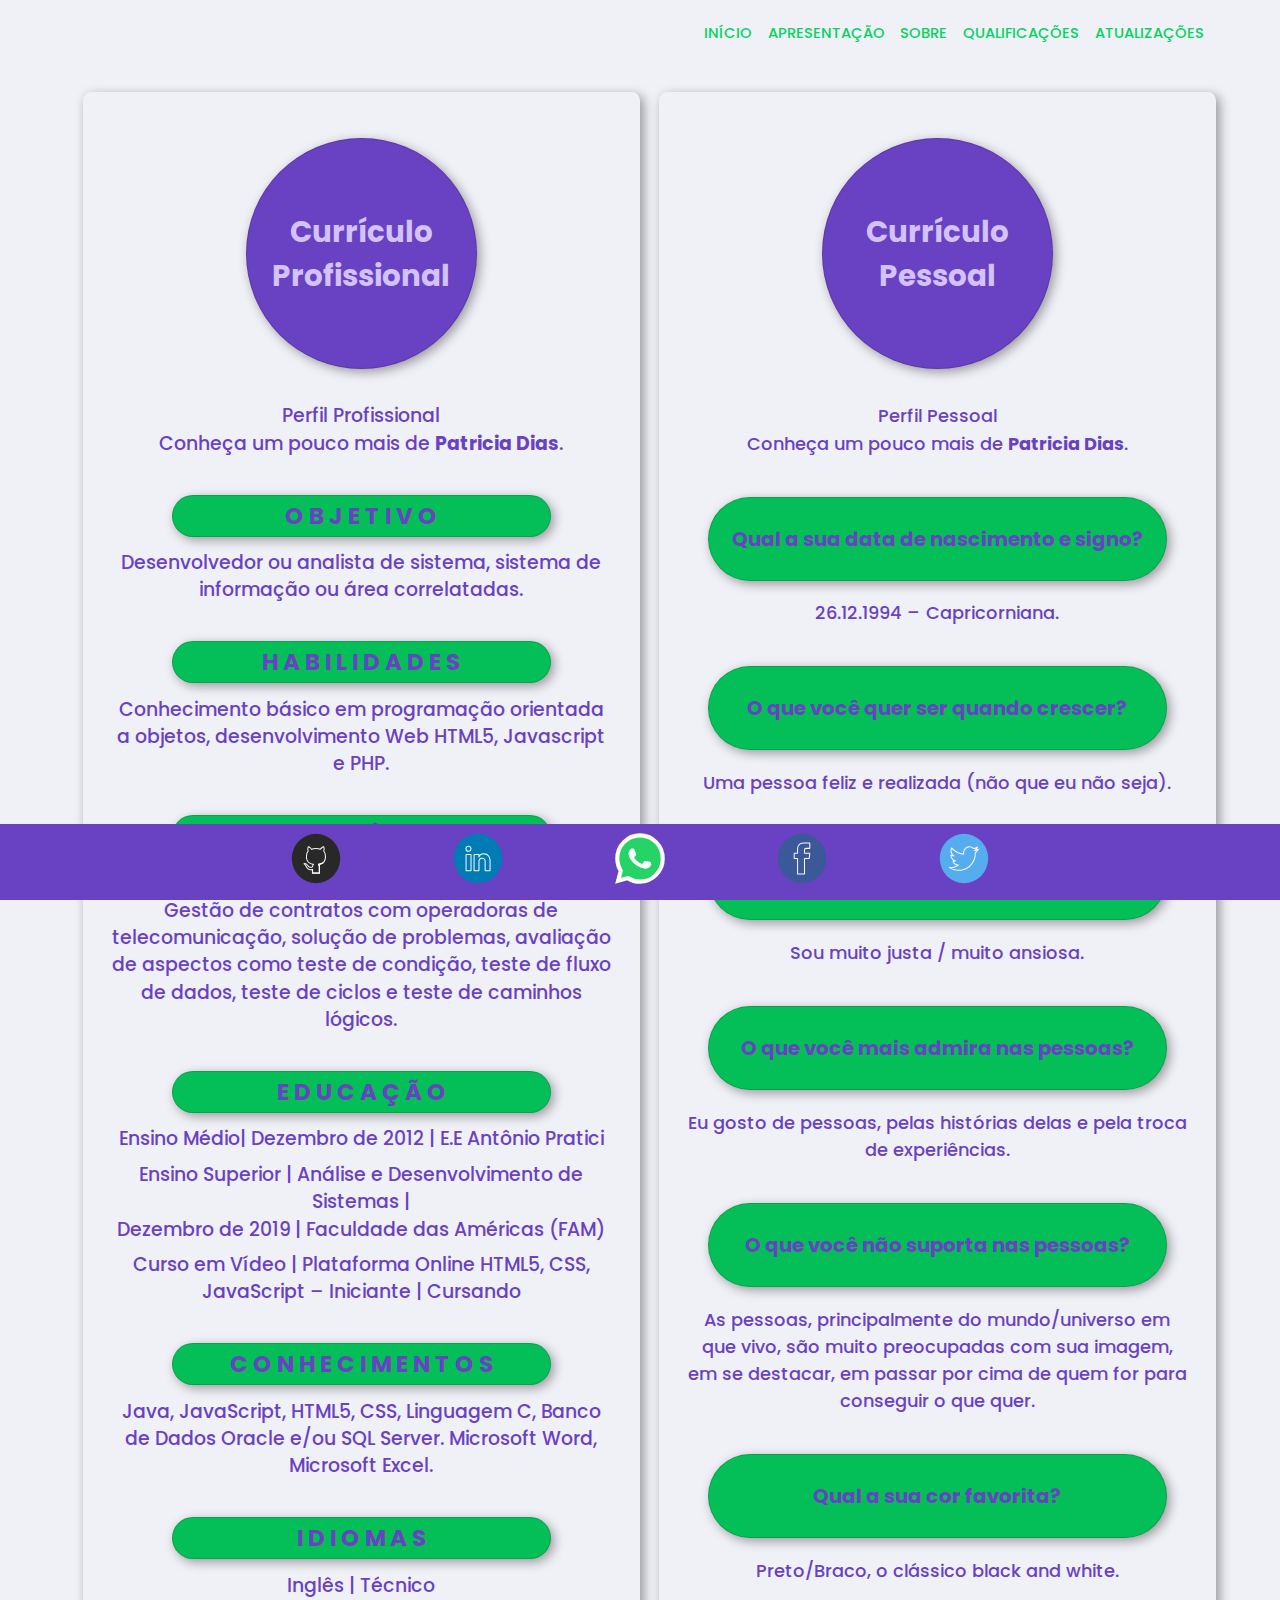
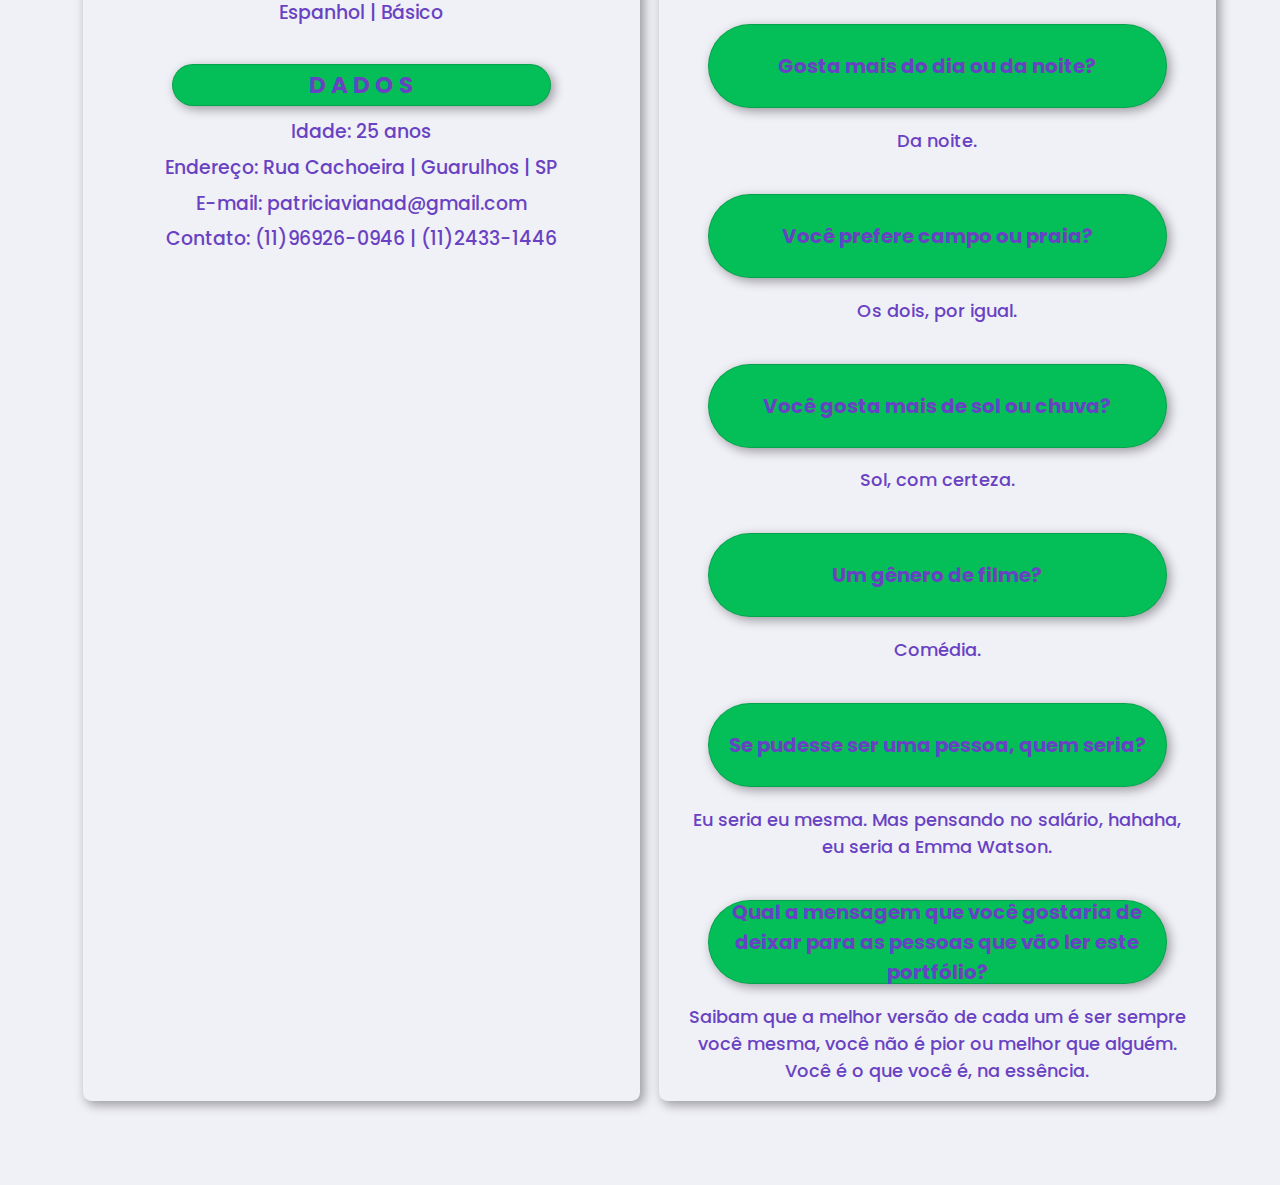
==== page-about.html @ 99903b42 "Sexto commit | page-about / página finalizada / correções de buggs, nas página (page-information | p" ====
<!DOCTYPE html>
<html lang="en">
<head>
    <meta charset="UTF-8">
    <meta name="viewport" content="width=device-width, initial-scale=1.0">
    <title>Patricia Divi</title>

    <link rel="stylesheet" href="./styles/main.css">
    <link rel="stylesheet" href="./styles/single-menu.css">
    <link rel="stylesheet" href="./styles/single-btnMenu.css">
    <link rel="stylesheet" href="./styles/page-about.css">

    <link href="https://fonts.googleapis.com/css2?family=Archivo:wght@400;700&amp;family=Poppins:wght@400;600&amp;display=swap" rel="stylesheet">
</head>
<body id="page-about">

    <nav id="container">
            <a href="#menu" class="btnMenu btnMenu_open">
                Menu
            </a>

            <ul id="menu" class="menu">
                <li class="btnMenu btnMenu_close">Sair</li>

                <li class="list">
                    <a href="index.html">Início</a>
                </li>

                <li class="list">
                    <a href="page-information.html">Apresentação</a>
                </li>

                <li class="list">
                    <a href="page-about.html">Sobre</a>
                </li>

                <li class="list">
                    <a href="Qualificações">Qualificações</a>
                </li>
                
                <li class="list">
                    <a href="Atualizações">Atualizações</a>
                </li>
            </ul>

    </nav>

<main id="content">

        <!--<div class="title">
            <h2>Currículo Profissional</h2>
        </div>-->
    
        <div class="content-about">
            <h2>Currículo <br>Profissional</h2>
        
            <p>Perfil Profissional <br>
            <span>Conheça um pouco mais de</span> <strong>Patricia Dias</strong>.
            </p>

            <h3>O B J E T I V O</h3>

            <p>
                Desenvolvedor ou analista de sistema,
                sistema de informação ou área correlatadas.

            </p>

            <h3>H A B I L I D A D E S</h3>

            <p>
                Conhecimento básico em programação orientada
                a objetos, desenvolvimento Web HTML5, Javascript e PHP.

            </p>

            <h3>E X P E R I Ê N C I A</h3>

            <p>
                Auxiliar Técnico|Almaviva | Fevereiro de 2020.
                Gestão de contratos com operadoras de telecomunicação,
                solução de problemas, avaliação de aspectos como teste de condição,
                teste de fluxo de dados, teste de ciclos e teste de caminhos lógicos.

            </p>

            <h3>E D U C A Ç Ã O</h3>

            <p>
                Ensino Médio| <span>Dezembro de 2012</span> | E.E Antônio Pratici
                
            </p>


            <p>
                Ensino Superior | Análise e Desenvolvimento de Sistemas |<br>

                <span>Dezembro de 2019</span> | Faculdade das Américas (FAM)

            </p>

            <p>
                Curso em Vídeo | Plataforma Online

                HTML5, CSS, JavaScript – Iniciante | <span>Cursando</span>

            </p>


            <h3>C O N H E C I M E N T O S</h3>

            <p>
                Java, JavaScript, HTML5, CSS, Linguagem C,
                Banco de Dados Oracle e/ou SQL Server.
                Microsoft Word, Microsoft Excel.

            </p>

            <h3>I D I O M A S</h3>

            <p>
                Inglês | Técnico <br>

                Espanhol | Básico

            </p>


            <h3>D A D O S</h3>

            <p>
                Idade: 25 anos <br/>

            </p>
            <p>
                Endereço: Rua Cachoeira | Guarulhos | SP <br>
            </p>

            <p>
                E-mail: patriciavianad@gmail.com <br>

            </p>

            <p>
                Contato: (11)96926-0946 | (11)2433-1446 <br>

            </p>


        </div>

        <div class="content-about-secondary">
            <h2>Currículo <br>Pessoal</h2>
        
            <p>Perfil Pessoal <br>
            <span>Conheça um pouco mais de</span> <strong>Patricia Dias</strong>.
            </p>

            <h3>Qual a sua data de nascimento e signo?</h3>

            <p>
                26.12.1994 – Capricorniana.

            </p>

            <h3>O que você quer ser quando crescer?</h3>

            <p>
                Uma pessoa feliz e realizada (não que eu não seja).

            </p>

            <h3>Qual a sua maior qualidade e defeito?</h3>

            <p>
                Sou muito justa / muito ansiosa.

            </p>

            <h3>O que você mais admira nas pessoas?</h3>

            <p>
                Eu gosto de pessoas, pelas histórias delas e pela troca de experiências.
                
            </p>

            <h3>O que você não suporta nas pessoas?</h3>

            <p>
                As pessoas, principalmente do mundo/universo em que vivo, são muito preocupadas com sua imagem, em se destacar, em passar por cima de quem for para conseguir o que quer.
            </p>

            <h3>Qual a sua cor favorita?</h3>

            <p>
               Preto/Braco, o clássico black and white.
            </p>


            <h3>Gosta mais do dia ou da noite?</h3>

            <p>
                Da noite.

            </p>

            <h3>Você prefere campo ou praia?</h3>

            <p>
                Os dois, por igual.

            </p>


            <h3>Você gosta mais de sol ou chuva?</h3>

            <p>
                Sol, com certeza.

            </p>

            <h3>Um gênero de filme?</h3>

            <p>
                Comédia.
            </p>

            <h3>Se pudesse ser uma pessoa, quem seria?</h3>

            <p>
                Eu seria eu mesma. Mas pensando no salário, hahaha, eu seria a Emma Watson.

            </p>

            <h3>Qual a mensagem que você gostaria de deixar para as pessoas que vão ler este portfólio?</h3>

            <p>
            Saibam que a melhor versão de cada um é ser sempre você mesma, você não é pior ou melhor que alguém. Você é o que você é, na essência.

            </p>


        </div>

</main>
    
    <footer id="footer-main">
        <nav class="network-footer">
            <ul>
                <li>
                    <a href="https://github.com/patriciadivi" target="_black">
                        <img src="./icon/icon-github.svg" alt="github de Patricia">
                    </a>
                </li>

                <li>
                    <a href="https://www.linkedin.com/in/patricia-dias-490138162/" target="_black">
                        <img src="./icon/icon-linkedin.svg" alt="linkedin de Patricia">
                    </a>
                </li>

                <li>
                    <a href="http://api.whatsapp.com/send?l=pt_BR&phone=5511969260946&text=" target="_black">
                        <img src="./icon/icon_whatsapp.svg" alt="whatsapp de Patricia">
                    </a>
                </li>

                <li>
                    <a href="https://www.facebook.com/patricia.dias.7545/" target="_black">
                        <img src="./icon/icon-facebook.svg" alt="facebook de Patricia">
                    </a>
                </li>

                <li>
                    <a href="https://twitter.com/Patricia_Divi" target="_black">
                        <img src="./icon/icon-twitter.svg" alt="twitter de Patricia">
                    </a>
                </li>
                
            </ul>
            
        </nav>
            
    </footer>
    
    
    <script src="./scripts/btnMenu.js"></script>
    
</body>
</html>
---- styles/main.css ----
:root {
    --color-background: #F0F0F7;
    --color-primary-lighter: #9871F5;
    --color-primary-light: #916BEA;
    --color-primary: #8257E5;
    --color-primary-dark: #774DD6;
    --color-primary-darker: #6842c2;
    --color-secondary: #04D361;
    --color-secondary-dark: #04BF58;
    --color-title-in-primary: #FFFFFF;
    --color-text-in-primary: #D4C2FF;
    --color-text-title: #32264D;
    --color-text-complement: #9C98A6;
    --color-text-base: #6A6180;
    --color-line-in-white: #E6E6F0;
    --color-input-background: #F8F8FC;
    --color-button-text: #FFFFFF;
    --color-box-base: #FFFFFF;
    --color-box-footer: #FAFAFC;
    --color-small-info: #C1BCCC;

    /* Tamanho da fonte padrão: 16px - 100% - 1rem*/
    font-size: 60%; /* controle das medidas rem */
}

* {
    margin: 0;
    padding: 0;
    box-sizing: border-box;

}

html, body {
    height: 100vh; /* height = altura */

}

body {
    background: var(--color-background);
    font: 500 1.6rem Poppins;

    display: flex;
    min-height: 100vh;
    align-items: center;
    justify-content: center;
    flex-direction: column;
}

a {
    text-decoration: none;

}

ul, ol, li {
    list-style-type: none; 
}

footer p { 
    color: var(--color-secondary);
    font: 500 1.6rem Poppins;
    text-align: center;
    font-style: inherit;

    margin-bottom: 1.4rem;

}

#content {
    min-width: 90vw; /* width = largura */
    max-width: 700px;
    margin: auto;
    
}


@media (min-width: 700px) {
    :root {
        font-size: 65.5%; /* Todo 1rem vai ser relativo a 10px */
    }

}
---- styles/single-menu.css ----
body, #container {
    display: block;
    
    text-align: center;
    /* display: flex;
    flex-direction: column;
   align-content: space-between;
    
    justify-items: center;*/
}

/* Animações do Menu */
 
@keyframes bounce {
    0%, 20%, 60%, 100% {
        -webkit-transform: translateY(0);
        transform: translateY(0);
    }

    40% {
        -webkit-transform: translateY(-20px);
        transform: translateY(-20px);

    }

    80% {
        -webkit-transform: translateY(-10px);
        transform: translateY(-10px);

    }
}

/* Configurações do Menu */

 #container ul {
    background: var(--color-background);
    height: 100vh;

}

 #container ul.menu {
    position: absolute;
    top: 0;
    left: 0;
    width: 100vw;

    transform: translateX(-100%);
    transition: transform 200ms linear;
    
}

#container ul.menu_open {
    transform: translateX(0);

}

#container ul li.list {    
    padding: 3rem;

    list-style: none;
    
}

 #container ul li.list:hover {
    animation: bounce 1s;
    border: 2px solid var(--color-secondary-dark);
    
}

 #container ul li a {
    text-transform: uppercase;
    color: var(--color-secondary);
    font-size: 1.6rem;

    transition: opacity 2s;
}

 #container ul li a:hover {
    color: var(--color-secondary-dark);

    transition: 2s;

}

/* Rodapé da site */

#footer-main {
    position: fixed;
    bottom: 0;

    padding-top: 25px;

    width: 100%;
}

#footer-main .network-footer {
    display: flex;
    align-items: center;
    justify-content: space-around;

    background: var(--color-primary-darker);

    max-width: 100%;

}

#footer-main .network-footer ul {
    display: flex;
    align-items: center;
    justify-content: space-between;

    width: 100vw;
    max-width: 700px;

    margin: 0 1rem;
    
}

#footer-main .network-footer ul li {
    display: flex;
    align-items: center;
    justify-content: space-between;

    max-width: 100vw;

}

#footer-main .network-footer ul li a img {
    width: 5rem;
    
    margin: .8rem auto;
}


/* Resposividade do Menu */


@media (min-width: 700px) {

    /* Ropapé (Responsividade) */
    footer #footer-main .network-footer {
        width: 100%;
        position: fixed;
        bottom: 0;
    }


    /* Menu (Responsividade) */
    #container ul {
        justify-content: flex-end;
        align-content: center;

        height: 0;
        
        padding-right: 3.6rem;
        
    }

    #container ul li {    
        margin-left: 0.5rem;
        
    }

    #container ul li.list {
        padding: 1.8rem 0 1.2rem 1rem;
        
    }

    #container ul li.list:hover {
        border: none;
        
    }

    #container ul li a {
        font-size: 1.4rem;
        
    }

    #container ul li a:hover {
        border-bottom: 2px solid var(--color-secondary-dark);
        animation: bounce 1s;
        transition: 0.5s;
    }

}

/* @media (min-width: 1024px) {
    #page-information #container ul.menu_open {
        display: flex;
        align-content: center;
        justify-content: center;
        height: 1rem;
    
    }

    #page-information #container ul li.list {
        padding: 2rem;

    }

} */
---- styles/single-btnMenu.css ----
#container .btnMenu {
    display: block;
    background-repeat: no-repeat; /* Para não repetir a imagem */
    background-position: 15px center;
    text-indent: -9999px; /* Tirar o texto escrito menu */
    padding: 20px 15px;

}

#container .btnMenu_open {
    background-image: url(../icon/icon-menu-grey.svg);

}

#container .btnMenu_close {
    background-color: var(--color-secondary);
    background-image: url(../icon/icon-menu.svg);
    
}

@media (min-width: 700px) {
    /* Botão Menu (Responsividade) */

    #container .btnMenu {
        display: none;
        width: 0;
    }

    #container .btnMenu_close {
    background-color: none;
    background-image: none;

    }

    #container ul.menu {
        display: flex;
        transform: translateX(-3%); 
        
    }

}
---- styles/page-about.css ----
#page-about #content {
    height: 100vh;
    width: 90vw;
}

#page-about #content .content-about h3 {
    width: 70%;
    height: 4rem;
    
    margin: 3.6rem auto 1.2rem;

    font-size: 1.6rem;
    
}

#page-about #content .content-about, .content-about-secondary {
    background: var(--color-background);
    width: 90vw;

    margin: .8rem auto 8rem;
    padding: .8rem;

    border-radius: 0.8rem; /* Borda arredondadas */
    box-shadow: 0.3rem 0.3rem 1rem rgba(0, 0, 0, 0.363);
   
}

#page-about #content .content-about h2,h3, .content-about-secondary h2, h3 {
    display: flex;
    flex-direction: column;
    justify-content: center;
    align-content: center;

    border: 1px solid rgba(0, 0, 0, 0.137);
    border-radius: 10rem;
    box-shadow: 0.3rem 0.3rem 1rem rgba(0, 0, 0, 0.363)
}

#page-about #content .content-about h2, .content-about-secondary h2 {
    width: 18rem;
    height: 18rem;

    margin: 3.6rem auto 3.2rem;

    font-size: 2.4rem;
    text-align: center;
    color: var(--color-text-in-primary);
    
    background: var(--color-primary-darker);
    
}

#page-about #content .content-about p, .content-about-secondary p {
    margin: 0 auto .8rem;

    max-width: 500px;
    line-height: 2.6rem;

    font-weight: 500;
    font-size: 1.5rem;
    color: var(--color-primary-darker);  

}

#page-about #content .content-about h3, .content-about-secondary h3 {
    color: var(--color-primary-darker);
    text-align: center;

    background: var(--color-secondary-dark);
}

#page-about #content .content-about-secondary h3 {
    height: 6rem;
    
    margin: 3.8rem auto 1.8rem;

    font-size: 1.4rem;
    
}

#footer-main {
    width: 100%;
    position: fixed;
    bottom: 0;
    padding-top: 25px;
}


@media(min-width: 400px) {
    #page-about #content .content-about p , .content-about-secondary p {
        font-size: 1.6rem;
    }

    #page-about #content .content-about h3 {
        font-size: 2rem;

    }

    #page-about #content .content-about-secondary h3 {
        width: 96%;
        height: 8rem;
    
        font-size: 1.8rem;
    }

}


@media(min-width: 700px) {
    #page-about #content .content-about , .content-about-secondary {
        margin-top: 8.8rem;
        max-width: 600px;
    }

    #page-about #content .content-about h2, .content-about-secondary h2 {
        width: 22rem;
        height: 22rem;

        border-radius: 13rem;
        font-size: 2.8rem;

    }

    #page-about #content .content-about h3 {
        font-size: 2.2rem;

    }

    #page-about #content .content-about p {
        font-size: 1.8rem;

    }
    
    #page-about #content .content-about-secondary h3 {
        width: 85%;
        height: 8rem;
    
        font-size: 1.9rem;
    }

    #page-about #content .content-about-secondary p {
        font-size: 1.7rem;

    }

}


@media(min-width: 1024px) {
    #page-about #content {
        display: flex;
        align-content: center;

        height: auto;
    }

    #page-about #content .content-about, .content-about-secondary {
        margin-left: 1.8rem;
    
    }

}
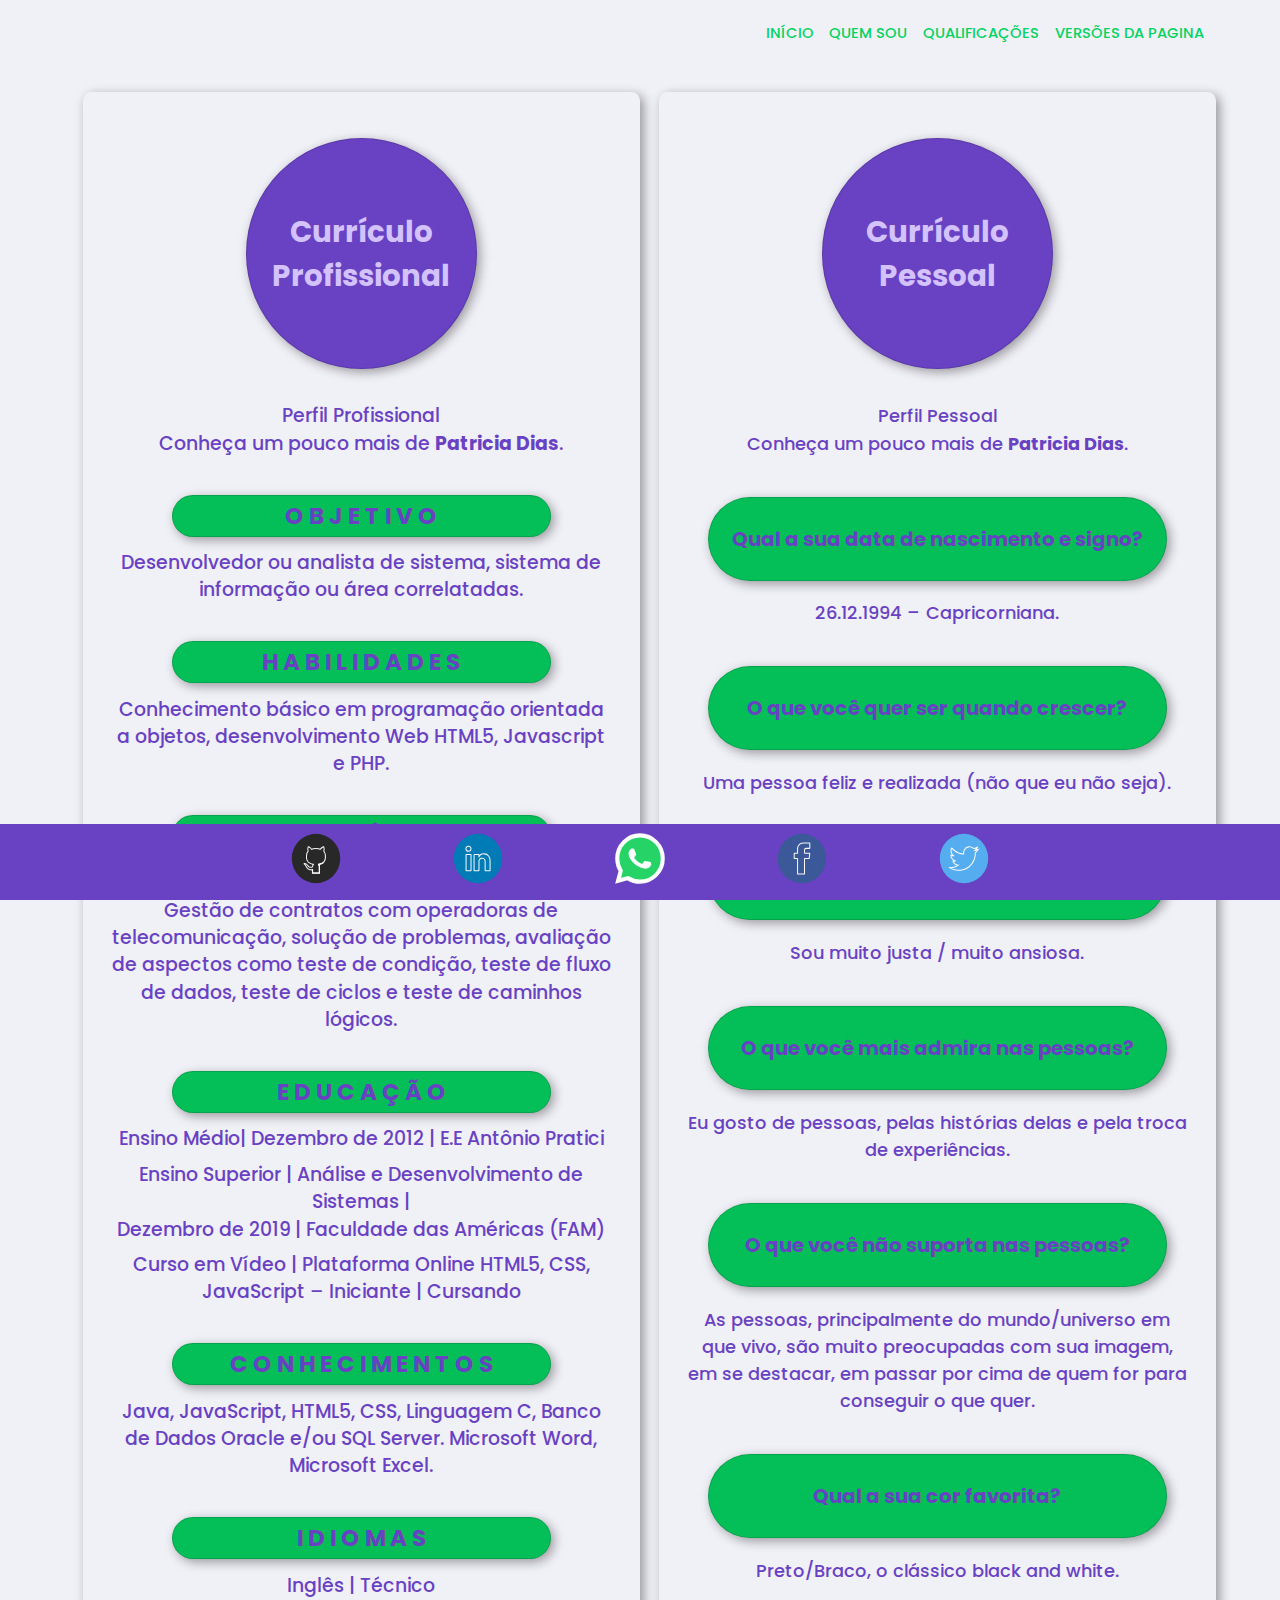
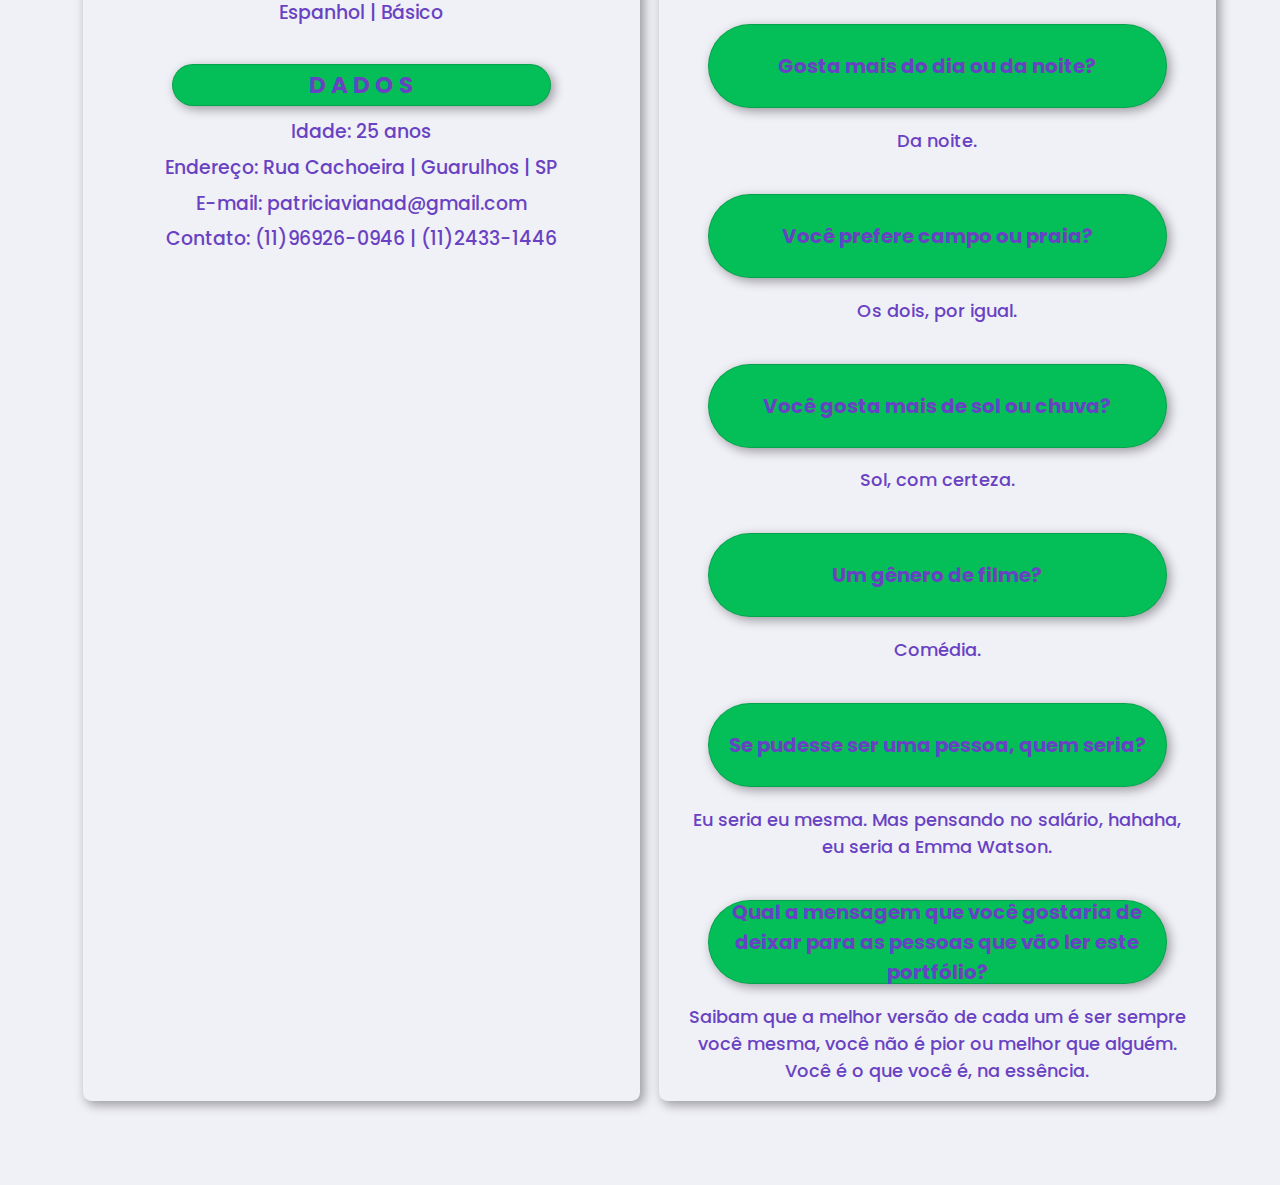
==== commit 9062a9d1: "Sétimo commit | page-about / correções de buggs, no menu" ====
--- a/page-about.html
+++ b/page-about.html
@@ -27,29 +27,21 @@
                 </li>
 
                 <li class="list">
-                    <a href="page-information.html">Apresentação</a>
-                </li>
-
-                <li class="list">
-                    <a href="page-about.html">Sobre</a>
-                </li>
-
-                <li class="list">
-                    <a href="Qualificações">Qualificações</a>
-                </li>
-                
-                <li class="list">
-                    <a href="Atualizações">Atualizações</a>
+                    <a href="page-information.html">Quem sou</a>
+                </li>
+
+                <li class="list">
+                    <a href="page-about.html">Qualificações</a>
+                </li>
+                
+                <li class="list">
+                    <a href="Atualizações">Versões da pagina</a>
                 </li>
             </ul>
 
     </nav>
 
 <main id="content">
-
-        <!--<div class="title">
-            <h2>Currículo Profissional</h2>
-        </div>-->
     
         <div class="content-about">
             <h2>Currículo <br>Profissional</h2>
--- a/styles/single-menu.css
+++ b/styles/single-menu.css
@@ -163,7 +163,7 @@
     }
 
     #container ul li.list {
-        padding: 1.8rem 0 1.2rem 1rem;
+        padding: 1.8rem 0 3.2rem 1rem;
         
     }
 
